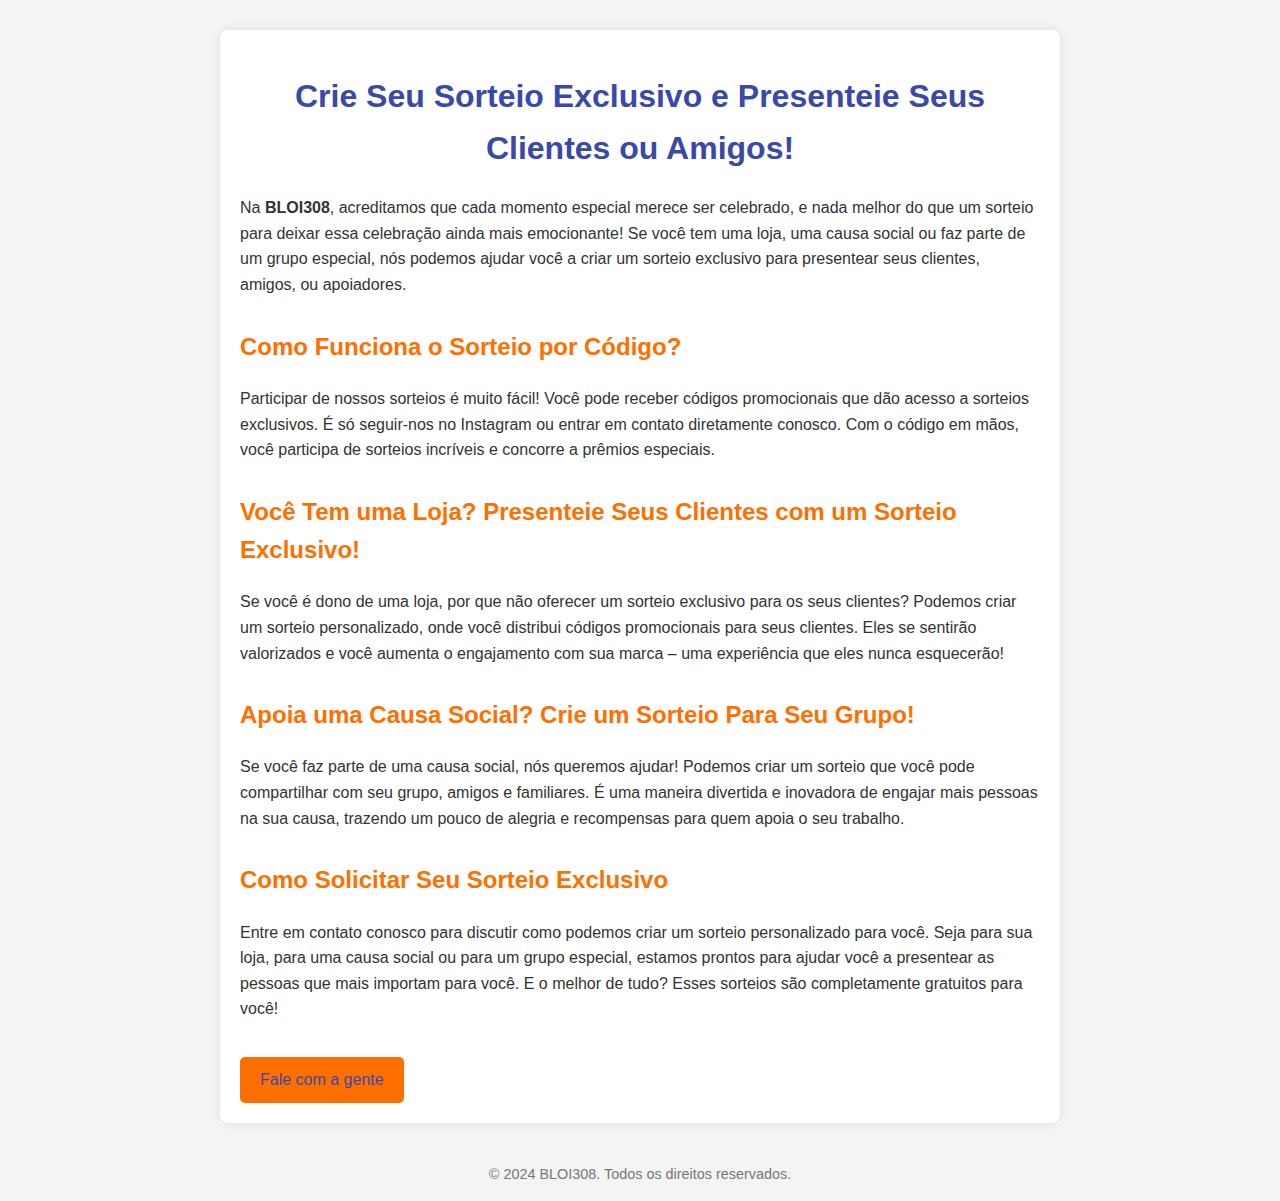
==== guidance-for-creating-sweepstakes.html @ 01896a65 "Página de orientação para sorteios por código" ====
<!DOCTYPE html>
<html lang="pt-BR">
<head>
    <meta charset="UTF-8">
    <meta name="viewport" content="width=device-width, initial-scale=1.0">
    <title>Crie Seu Sorteio Exclusivo - BLOI308</title>
    <style>
        body {
            font-family: Arial, sans-serif;
            background-color: #f4f4f4;
            color: #333;
            margin: 0;
            padding: 0;
            line-height: 1.6;
        }

        .container {
            max-width: 800px;
            margin: 30px auto;
            padding: 20px;
            background: #fff;
            box-shadow: 0 0 10px rgba(0, 0, 0, 0.1);
            border-radius: 8px;
        }

        h1 {
            color: #3949AB;
            text-align: center;
        }

        h2 {
            color: #FF6F00;
            margin-top: 30px;
        }

        p {
            margin-bottom: 15px;
        }

        a {
            color: #3949AB;
            text-decoration: none;
        }

        a:hover {
            text-decoration: underline;
        }

        .contact-btn {
            display: inline-block;
            margin-top: 20px;
            padding: 10px 20px;
            background-color: #FF6F00;
            color: #fff;
            text-align: center;
            border-radius: 5px;
            cursor: pointer;
            transition: background-color 0.3s ease;
        }

        .contact-btn:hover {
            background-color: #FF8F00;
        }

        .footer {
            text-align: center;
            margin-top: 40px;
            color: #777;
            font-size: 0.9em;
        }
    </style>
</head>
<body>

    <div class="container">
        <h1>Crie Seu Sorteio Exclusivo e Presenteie Seus Clientes ou Amigos!</h1>

        <p>Na <strong>BLOI308</strong>, acreditamos que cada momento especial merece ser celebrado, e nada melhor do que um sorteio para deixar essa celebração ainda mais emocionante! Se você tem uma loja, uma causa social ou faz parte de um grupo especial, nós podemos ajudar você a criar um sorteio exclusivo para presentear seus clientes, amigos, ou apoiadores.</p>

        <h2>Como Funciona o Sorteio por Código?</h2>
        <p>Participar de nossos sorteios é muito fácil! Você pode receber códigos promocionais que dão acesso a sorteios exclusivos. É só seguir-nos no Instagram ou entrar em contato diretamente conosco. Com o código em mãos, você participa de sorteios incríveis e concorre a prêmios especiais.</p>

        <h2>Você Tem uma Loja? Presenteie Seus Clientes com um Sorteio Exclusivo!</h2>
        <p>Se você é dono de uma loja, por que não oferecer um sorteio exclusivo para os seus clientes? Podemos criar um sorteio personalizado, onde você distribui códigos promocionais para seus clientes. Eles se sentirão valorizados e você aumenta o engajamento com sua marca – uma experiência que eles nunca esquecerão!</p>

        <h2>Apoia uma Causa Social? Crie um Sorteio Para Seu Grupo!</h2>
        <p>Se você faz parte de uma causa social, nós queremos ajudar! Podemos criar um sorteio que você pode compartilhar com seu grupo, amigos e familiares. É uma maneira divertida e inovadora de engajar mais pessoas na sua causa, trazendo um pouco de alegria e recompensas para quem apoia o seu trabalho.</p>

        <h2>Como Solicitar Seu Sorteio Exclusivo</h2>
        <p>Entre em contato conosco para discutir como podemos criar um sorteio personalizado para você. Seja para sua loja, para uma causa social ou para um grupo especial, estamos prontos para ajudar você a presentear as pessoas que mais importam para você. E o melhor de tudo? Esses sorteios são completamente gratuitos para você!</p>

        <div class="contact-btn">
            <a href="javascript:void(0);" onclick="openChat()">Fale com a gente</a>
        </div>
    </div>

    <div class="footer">
        <p>&copy; 2024 BLOI308. Todos os direitos reservados.</p>
    </div>

</body>
</html>
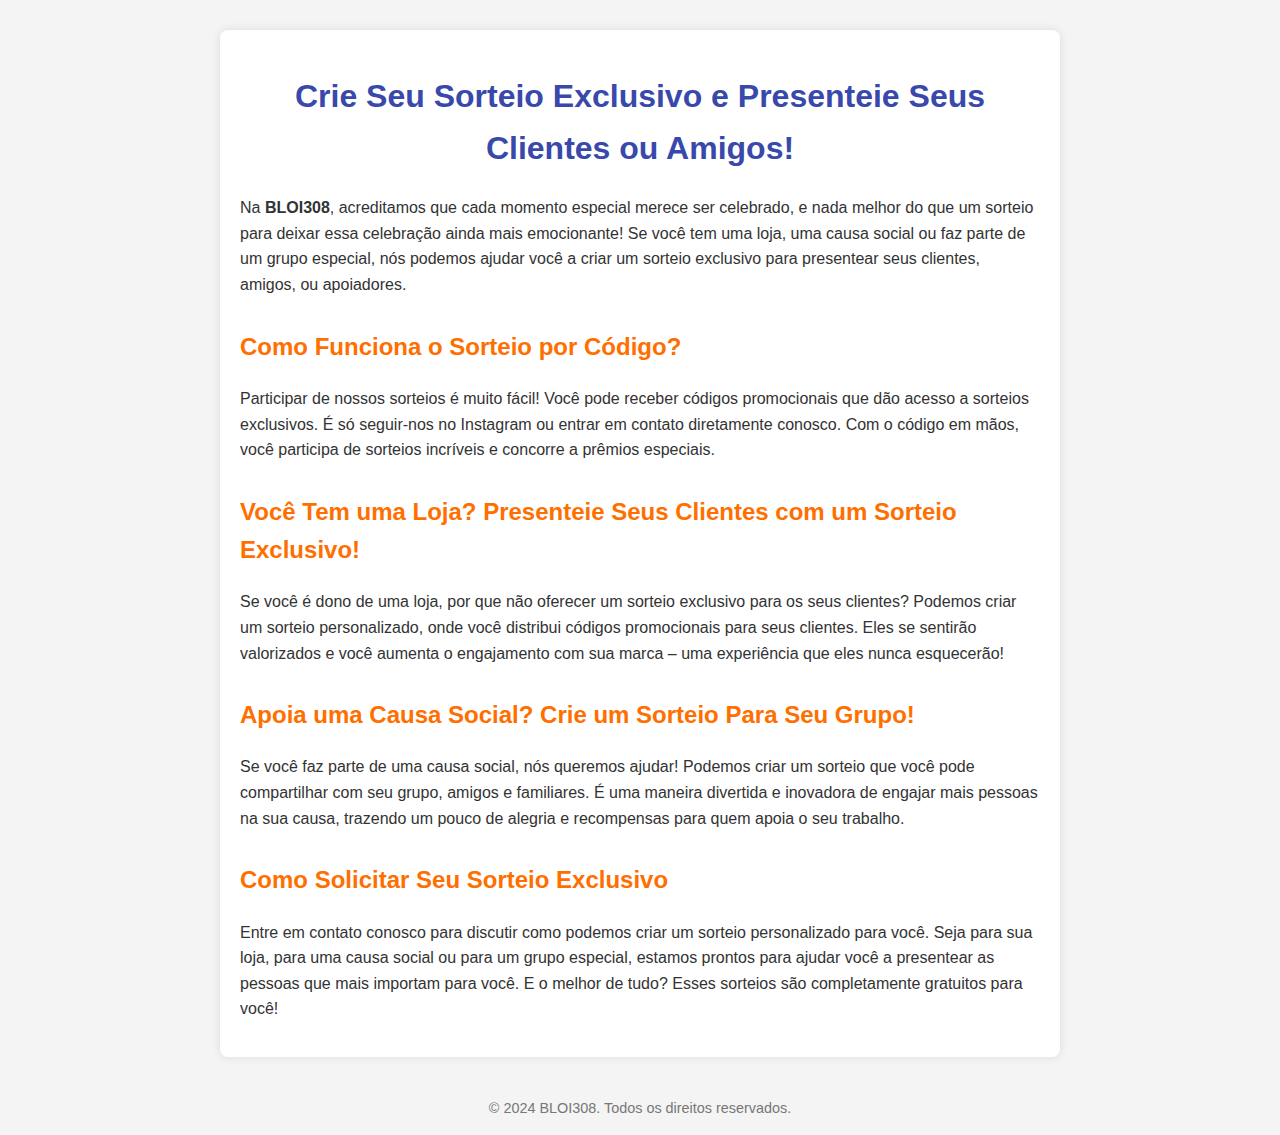
==== commit 3459490c: "Atualizar o guidance-for-creating-sweepstakes.html" ====
--- a/guidance-for-creating-sweepstakes.html
+++ b/guidance-for-creating-sweepstakes.html
@@ -46,22 +46,6 @@
             text-decoration: underline;
         }
 
-        .contact-btn {
-            display: inline-block;
-            margin-top: 20px;
-            padding: 10px 20px;
-            background-color: #FF6F00;
-            color: #fff;
-            text-align: center;
-            border-radius: 5px;
-            cursor: pointer;
-            transition: background-color 0.3s ease;
-        }
-
-        .contact-btn:hover {
-            background-color: #FF8F00;
-        }
-
         .footer {
             text-align: center;
             margin-top: 40px;
@@ -89,9 +73,7 @@
         <h2>Como Solicitar Seu Sorteio Exclusivo</h2>
         <p>Entre em contato conosco para discutir como podemos criar um sorteio personalizado para você. Seja para sua loja, para uma causa social ou para um grupo especial, estamos prontos para ajudar você a presentear as pessoas que mais importam para você. E o melhor de tudo? Esses sorteios são completamente gratuitos para você!</p>
 
-        <div class="contact-btn">
-            <a href="javascript:void(0);" onclick="openChat()">Fale com a gente</a>
-        </div>
+        
     </div>
 
     <div class="footer">
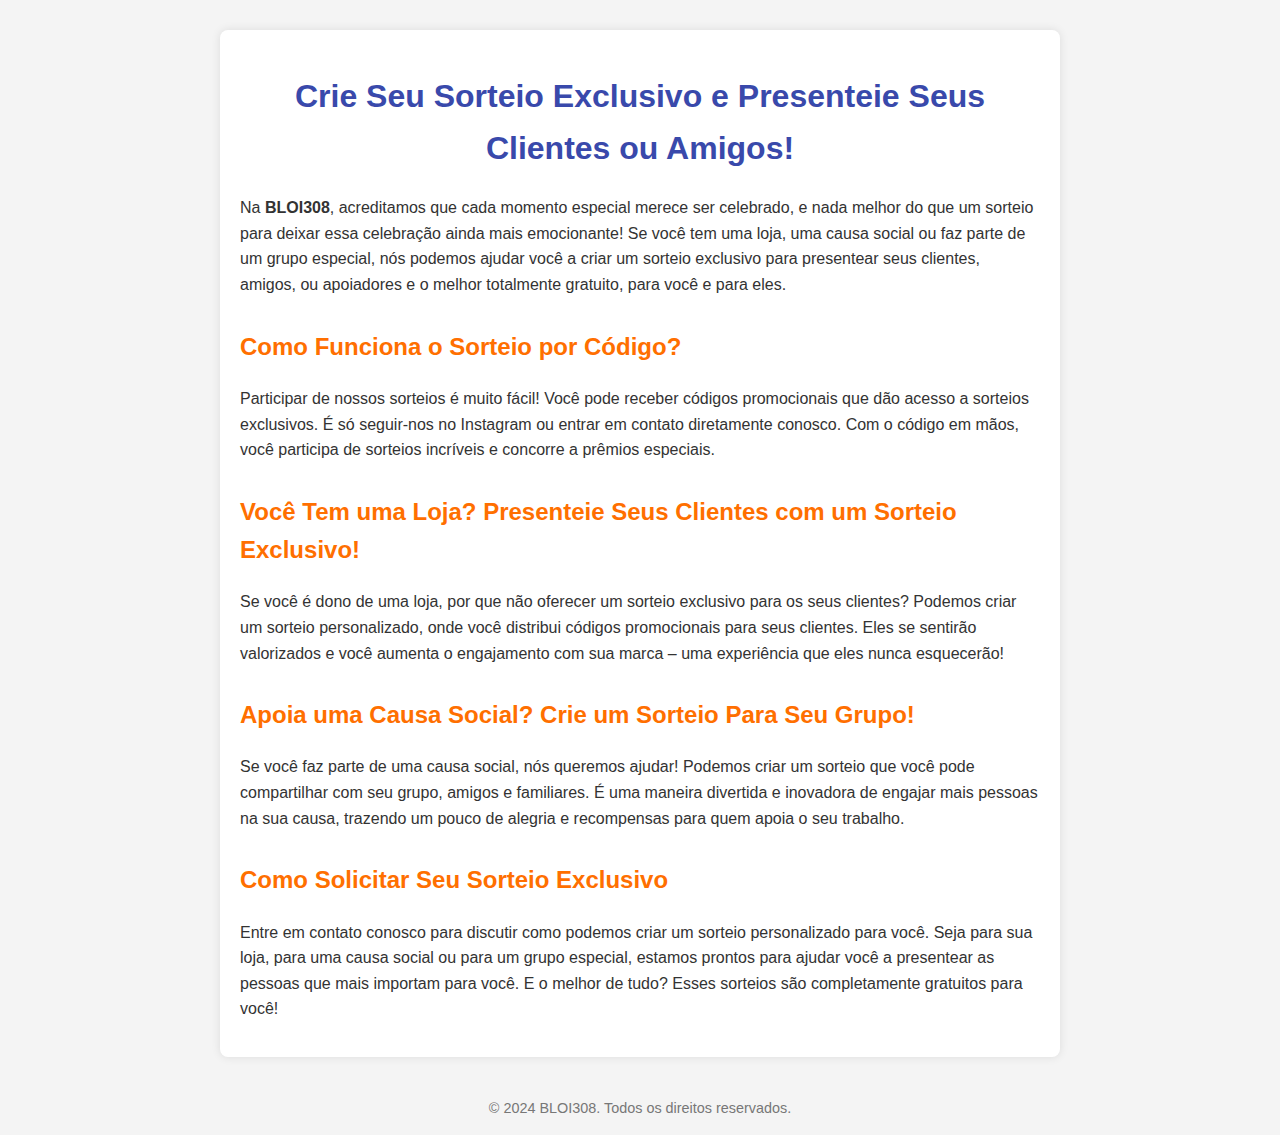
==== commit ab8cd875: "Update guidance-for-creating-sweepstakes.html" ====
--- a/guidance-for-creating-sweepstakes.html
+++ b/guidance-for-creating-sweepstakes.html
@@ -59,7 +59,7 @@
     <div class="container">
         <h1>Crie Seu Sorteio Exclusivo e Presenteie Seus Clientes ou Amigos!</h1>
 
-        <p>Na <strong>BLOI308</strong>, acreditamos que cada momento especial merece ser celebrado, e nada melhor do que um sorteio para deixar essa celebração ainda mais emocionante! Se você tem uma loja, uma causa social ou faz parte de um grupo especial, nós podemos ajudar você a criar um sorteio exclusivo para presentear seus clientes, amigos, ou apoiadores.</p>
+        <p>Na <strong>BLOI308</strong>, acreditamos que cada momento especial merece ser celebrado, e nada melhor do que um sorteio para deixar essa celebração ainda mais emocionante! Se você tem uma loja, uma causa social ou faz parte de um grupo especial, nós podemos ajudar você a criar um sorteio exclusivo para presentear seus clientes, amigos, ou apoiadores e o melhor totalmente gratuito,  para você e para eles.</p>
 
         <h2>Como Funciona o Sorteio por Código?</h2>
         <p>Participar de nossos sorteios é muito fácil! Você pode receber códigos promocionais que dão acesso a sorteios exclusivos. É só seguir-nos no Instagram ou entrar em contato diretamente conosco. Com o código em mãos, você participa de sorteios incríveis e concorre a prêmios especiais.</p>
